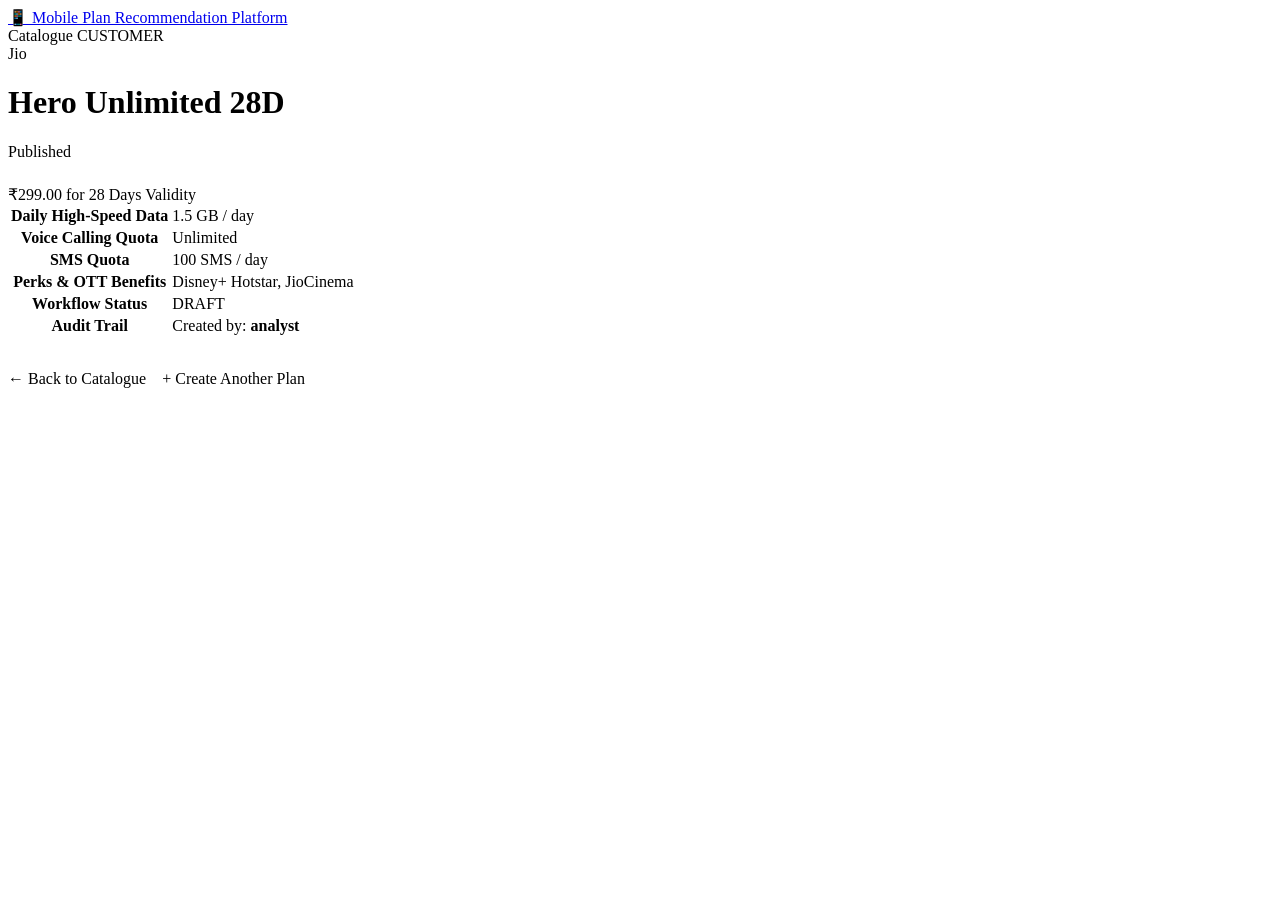
==== src/main/resources/templates/plans/detail.html @ a9f5f12f "feat(plan): implement plan catalogue, DRAFT workflow, role filtering and tests (Task 5)" ====
<!DOCTYPE html>
<html xmlns:th="http://www.thymeleaf.org">
<head>
    <meta charset="UTF-8">
    <meta name="viewport" content="width=device-width, initial-scale=1.0">
    <title th:text="${plan.name} + ' — Plan Details'">Plan Details</title>
    <link rel="stylesheet" th:href="@{/css/styles.css}" href="/css/styles.css">
</head>
<body>
    <header class="brand-header">
        <a th:href="@{/}" href="/" class="brand-title">
            <span>📱</span> Mobile Plan Recommendation Platform
        </a>
        <div class="nav-links">
            <a th:href="@{/plans}" class="nav-link">Catalogue</a>
            <span class="badge-role" th:text="${currentRole}">CUSTOMER</span>
        </div>
    </header>

    <main class="container">
        <div class="detail-card">
            <div class="page-header" style="margin-bottom: 1.5rem;">
                <div>
                    <span class="plan-operator" th:text="${plan.operator}">Jio</span>
                    <h1 class="page-title" th:text="${plan.name}">Hero Unlimited 28D</h1>
                </div>
                <div>
                    <span th:class="'badge-status badge-status-' + ${plan.status}"
                          th:text="${plan.status.displayName}">
                        Published
                    </span>
                </div>
            </div>

            <div class="plan-price-tag">
                <span class="plan-price" th:text="'₹' + ${#numbers.formatDecimal(plan.price, 1, 2)}">₹299.00</span>
                <span class="plan-validity" th:text="'for ' + ${plan.validityDays} + ' Days Validity'">for 28 Days Validity</span>
            </div>

            <table class="detail-table">
                <tr>
                    <th>Daily High-Speed Data</th>
                    <td th:text="${plan.dataGbPerDay} + ' GB / day'">1.5 GB / day</td>
                </tr>
                <tr>
                    <th>Voice Calling Quota</th>
                    <td th:text="${plan.voiceDescription}">Unlimited</td>
                </tr>
                <tr>
                    <th>SMS Quota</th>
                    <td th:text="${plan.smsCount} + ' SMS / day'">100 SMS / day</td>
                </tr>
                <tr>
                    <th>Perks & OTT Benefits</th>
                    <td th:text="${plan.benefits != null and !#strings.isEmpty(plan.benefits) ? plan.benefits : 'Standard network connectivity'}">
                        Disney+ Hotstar, JioCinema
                    </td>
                </tr>
                <tr th:if="${currentRole == 'ANALYST' or currentRole == 'ADMINISTRATOR'}">
                    <th>Workflow Status</th>
                    <td>
                        <span th:class="'badge-status badge-status-' + ${plan.status}" th:text="${plan.status}">DRAFT</span>
                    </td>
                </tr>
                <tr th:if="${currentRole == 'ANALYST' or currentRole == 'ADMINISTRATOR'}">
                    <th>Audit Trail</th>
                    <td>
                        Created by: <strong th:text="${plan.createdBy != null ? plan.createdBy : 'System'}">analyst</strong>
                        <span th:if="${plan.createdAt != null}" th:text="' on ' + ${#temporals.format(plan.createdAt, 'dd MMM yyyy HH:mm')}"></span>
                    </td>
                </tr>
            </table>

            <div style="margin-top: 2rem; display: flex; gap: 1rem;">
                <a th:href="@{/plans}" class="btn-secondary-mpr">← Back to Catalogue</a>
                <span th:if="${currentRole == 'ANALYST' or currentRole == 'ADMINISTRATOR'}">
                    <a th:href="@{/plans/new}" class="btn-primary-mpr">+ Create Another Plan</a>
                </span>
            </div>
        </div>
    </main>
</body>
</html>
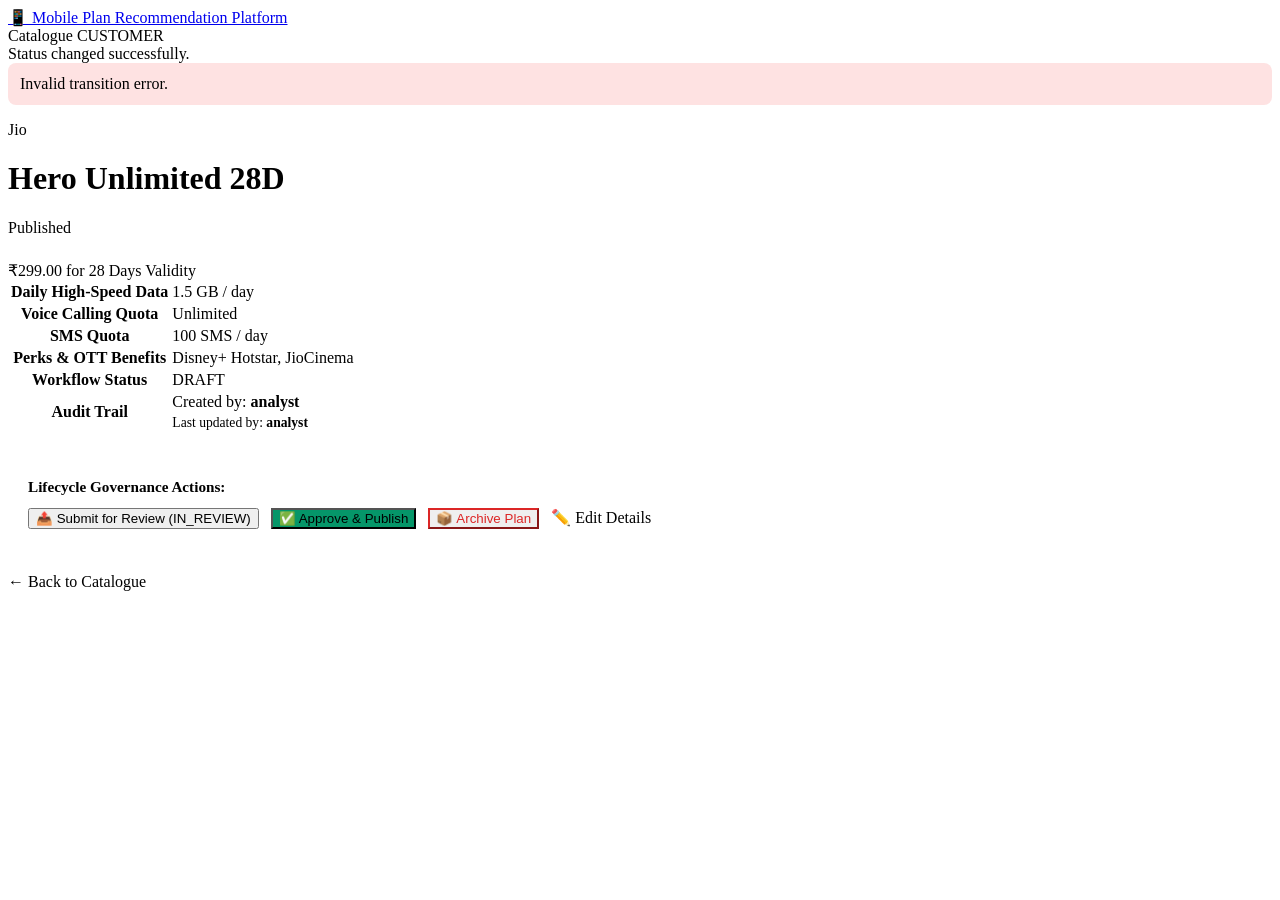
==== commit e1333cf3: "feat(mvp): complete MVP auth, role workflows, recommendations, and dashboard (Task 6)" ====
--- a/src/main/resources/templates/plans/detail.html
+++ b/src/main/resources/templates/plans/detail.html
@@ -18,6 +18,15 @@
     </header>
 
     <main class="container">
+        <!-- Success Alert -->
+        <div th:if="${successMessage}" class="alert alert-success" th:text="${successMessage}">
+            Status changed successfully.
+        </div>
+        <!-- Error Alert -->
+        <div th:if="${errorMessage}" class="alert form-error" style="background: #FEE2E2; padding: 0.75rem; border-radius: 8px; margin-bottom: 1rem;" th:text="${errorMessage}">
+            Invalid transition error.
+        </div>
+
         <div class="detail-card">
             <div class="page-header" style="margin-bottom: 1.5rem;">
                 <div>
@@ -67,15 +76,47 @@
                     <td>
                         Created by: <strong th:text="${plan.createdBy != null ? plan.createdBy : 'System'}">analyst</strong>
                         <span th:if="${plan.createdAt != null}" th:text="' on ' + ${#temporals.format(plan.createdAt, 'dd MMM yyyy HH:mm')}"></span>
+                        <div th:if="${plan.updatedBy != null}" style="font-size: 0.85rem; color: var(--text-muted); margin-top: 0.25rem;">
+                            Last updated by: <strong th:text="${plan.updatedBy}">analyst</strong>
+                            <span th:if="${plan.updatedAt != null}" th:text="' on ' + ${#temporals.format(plan.updatedAt, 'dd MMM yyyy HH:mm')}"></span>
+                        </div>
                     </td>
                 </tr>
             </table>
 
-            <div style="margin-top: 2rem; display: flex; gap: 1rem;">
+            <!-- Role-controlled Workflow Actions -->
+            <div th:if="${currentRole == 'ANALYST' or currentRole == 'ADMINISTRATOR'}"
+                 style="background: var(--bg-primary); padding: 1.25rem; border-radius: var(--radius-md); border: 1px solid var(--border-subtle); margin: 1.5rem 0;">
+                <h4 style="margin: 0 0 0.75rem 0; color: var(--text-main); font-size: 0.95rem;">Lifecycle Governance Actions:</h4>
+                <div style="display: flex; gap: 0.75rem; flex-wrap: wrap;">
+                    <!-- DRAFT -> IN_REVIEW (Analyst or Admin) -->
+                    <form th:if="${plan.status == T(com.mpr.platform.model.PlanStatus).DRAFT}"
+                          th:action="@{/plans/{id}/status(id=${plan.id})}" method="post">
+                        <input type="hidden" name="targetStatus" value="IN_REVIEW">
+                        <button type="submit" class="btn-primary-mpr btn-sm">📤 Submit for Review (IN_REVIEW)</button>
+                    </form>
+
+                    <!-- IN_REVIEW -> PUBLISHED (Admin only) -->
+                    <form th:if="${plan.status == T(com.mpr.platform.model.PlanStatus).IN_REVIEW and currentRole == 'ADMINISTRATOR'}"
+                          th:action="@{/plans/{id}/status(id=${plan.id})}" method="post">
+                        <input type="hidden" name="targetStatus" value="PUBLISHED">
+                        <button type="submit" class="btn-primary-mpr btn-sm" style="background-color: #059669;">✅ Approve & Publish</button>
+                    </form>
+
+                    <!-- PUBLISHED -> ARCHIVED (Admin only) -->
+                    <form th:if="${plan.status == T(com.mpr.platform.model.PlanStatus).PUBLISHED and currentRole == 'ADMINISTRATOR'}"
+                          th:action="@{/plans/{id}/status(id=${plan.id})}" method="post">
+                        <input type="hidden" name="targetStatus" value="ARCHIVED">
+                        <button type="submit" class="btn-secondary-mpr btn-sm" style="color: #DC2626; border-color: #DC2626;">📦 Archive Plan</button>
+                    </form>
+
+                    <!-- Edit Plan Link -->
+                    <a th:href="@{/plans/{id}/edit(id=${plan.id})}" class="btn-secondary-mpr btn-sm">✏️ Edit Details</a>
+                </div>
+            </div>
+
+            <div style="margin-top: 1.5rem; display: flex; gap: 1rem;">
                 <a th:href="@{/plans}" class="btn-secondary-mpr">← Back to Catalogue</a>
-                <span th:if="${currentRole == 'ANALYST' or currentRole == 'ADMINISTRATOR'}">
-                    <a th:href="@{/plans/new}" class="btn-primary-mpr">+ Create Another Plan</a>
-                </span>
             </div>
         </div>
     </main>
